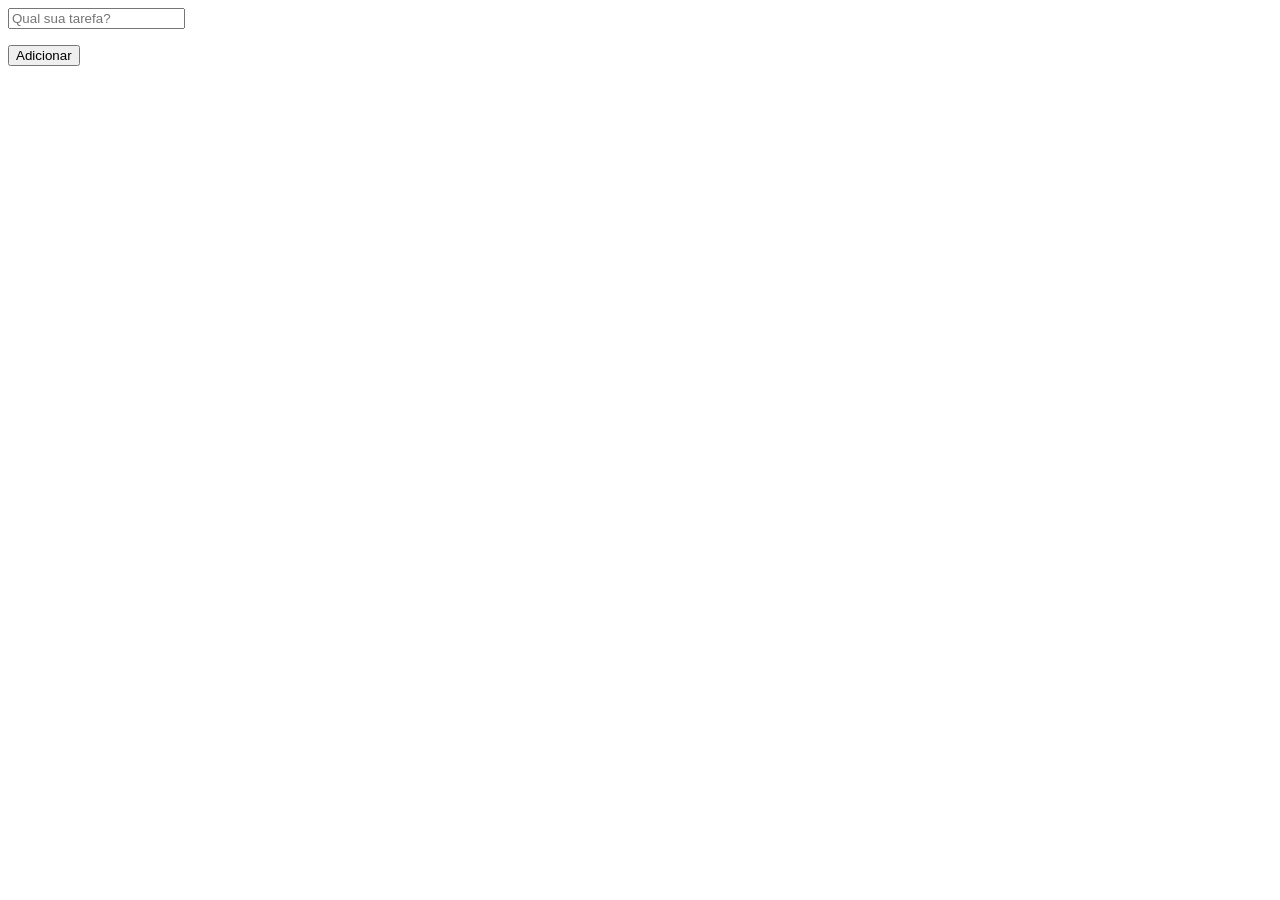
==== to-do básico/index.html @ bd21e14b "terminar projeto" ====
<!DOCTYPE html>
<html lang="pt-br">
<head>
    <meta charset="UTF-8">
    <meta name="viewport" content="width=device-width, initial-scale=1.0">
    <title>Lista de tarefas</title>
</head>
<body>
    <section id="container">
        <div id="to-do">

            <input 
            type="text" 
            name="" 
            id="input-task" 
            placeholder="Qual sua tarefa?"
            >
            <p id="error"></p>

            <button id="adc">
            Adicionar
            </button>

            <ul id="list"></ul>
        </div>
    </section>
    <script src="/to-do básico/assets/script.js"></script>
</body>
</html>
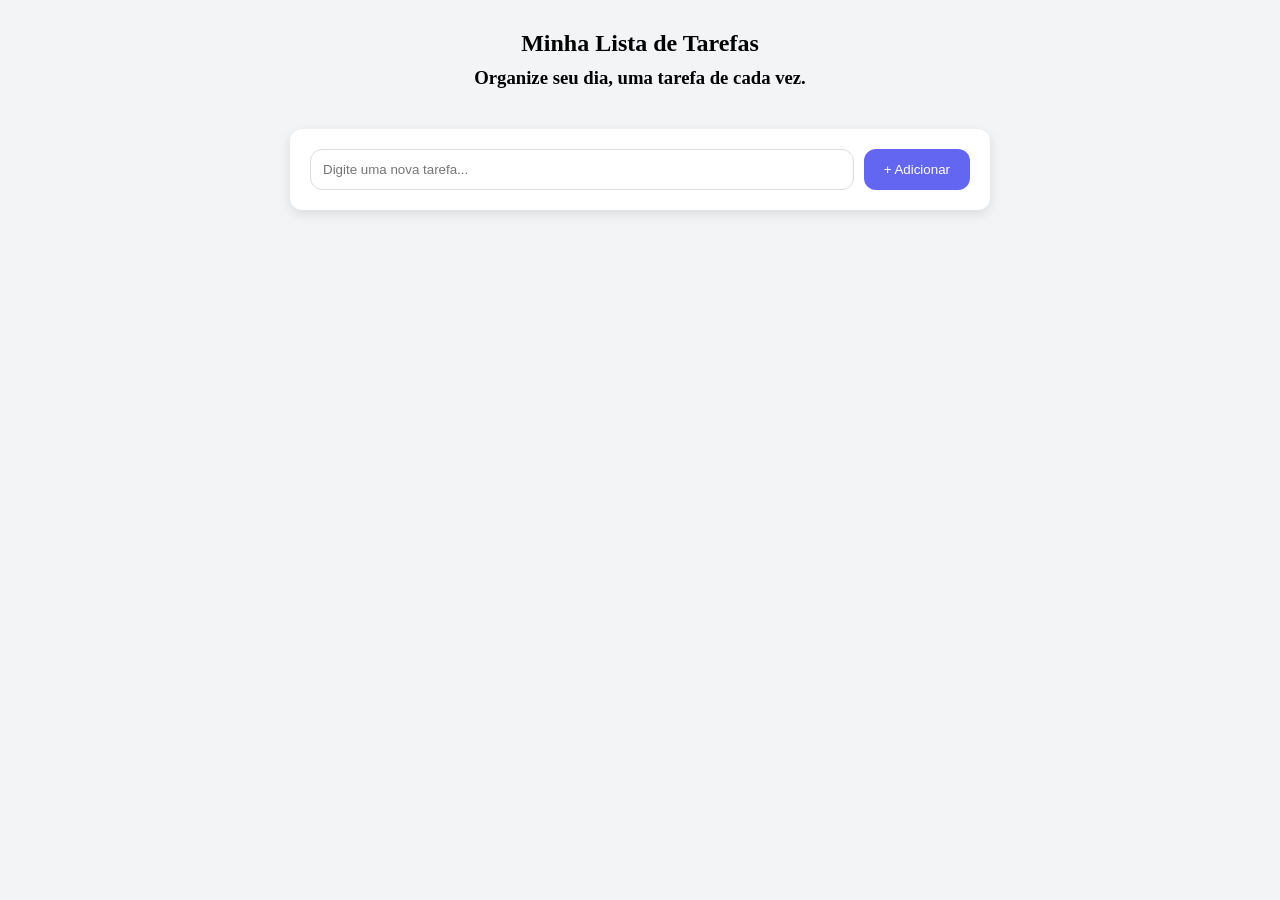
==== commit 10c1d660: "evoluindo" ====
--- a/to-do básico/index.html
+++ b/to-do básico/index.html
@@ -1,29 +1,42 @@
 <!DOCTYPE html>
 <html lang="pt-br">
+
 <head>
     <meta charset="UTF-8">
     <meta name="viewport" content="width=device-width, initial-scale=1.0">
     <title>Lista de tarefas</title>
+    
+    <link 
+    rel="stylesheet" 
+    href="/to-do básico/assets/styles.css">
+    <link
+    rel="stylesheet"
+    href="https://cdnjs.cloudflare.com/ajax/libs/font-awesome/6.5.2/css/all.min.css">
 </head>
+
 <body>
+
+    <section id="title">
+        <h1> Minha Lista de Tarefas</h1>
+        <h3> Organize seu dia, uma tarefa de cada vez.</h3>
+    </section>
     <section id="container">
+
         <div id="to-do">
+            <div id="task-form">
+                <input type="text" name="" id="input-task" placeholder="Digite uma nova tarefa...">
 
-            <input 
-            type="text" 
-            name="" 
-            id="input-task" 
-            placeholder="Qual sua tarefa?"
-            >
+
+                <button id="adc">
+                    + Adicionar
+                </button>
+            </div>
             <p id="error"></p>
-
-            <button id="adc">
-            Adicionar
-            </button>
 
             <ul id="list"></ul>
         </div>
     </section>
     <script src="/to-do básico/assets/script.js"></script>
 </body>
+
 </html>
--- a/to-do básico/assets/styles.css
+++ b/to-do básico/assets/styles.css
@@ -0,0 +1,105 @@
+:root {
+    --primary-color: #6366F1;
+    --secondary-color: #22C55E;
+
+    --danger-color: #EF4444;
+    --background-color: #F3F4F6;
+
+    --card-color: #FFFFFF;
+    --text-color: #1F2937;
+
+    --radius: 12px;
+    --shadow: 0px 4px 12px rgba(0, 0, 0, 0.1);
+
+}
+
+* {
+    margin: 0;
+    padding: 0;
+    box-sizing: border-box;
+}
+body {
+    background-color: var(--background-color);
+}
+#title {
+    display: flex;
+    align-items: center;
+    flex-direction: column;
+
+    gap: 10px;
+
+    margin-top: 30px;
+}
+#to-do {
+    display: flex;
+    flex-direction: column;
+
+
+    max-width: 700px;
+    margin: 40px auto;
+
+    padding: 20px;
+
+    background-color: var(--card-color);
+    border-radius: var(--radius);
+
+    box-shadow: var(--shadow);
+}
+#task-form{
+    display: flex;
+    gap: 10px;
+}
+#input-task {
+    flex: 1;
+
+    padding: 12px;
+
+    border-radius: var(--radius);
+    border: 1px solid #ddd;
+}
+#adc {
+    background-color: var(--primary-color);
+    color: white;
+
+    border: none;
+    border-radius: var(--radius);
+
+    padding: 12px 20px;
+
+    cursor: pointer;
+}
+li { 
+    display: flex;
+
+    align-items: center;
+    justify-content: flex-start;
+
+    gap: 10px;
+
+    list-style: none;
+
+    padding: 12px 20px;
+    margin: 10px 0;
+
+    background-color: var(--card-color);
+
+    border-radius: var(--radius);
+    box-shadow: var(--shadow);
+}
+li button {
+    border: none;
+    background: none;
+
+    cursor: pointer;
+
+    font-size: 18px;
+
+    color: var(--danger-color);
+}
+.task-text {
+    flex: 1;
+}   
+.completed {
+    text-decoration: line-through;
+    opacity: 0.5;
+}
